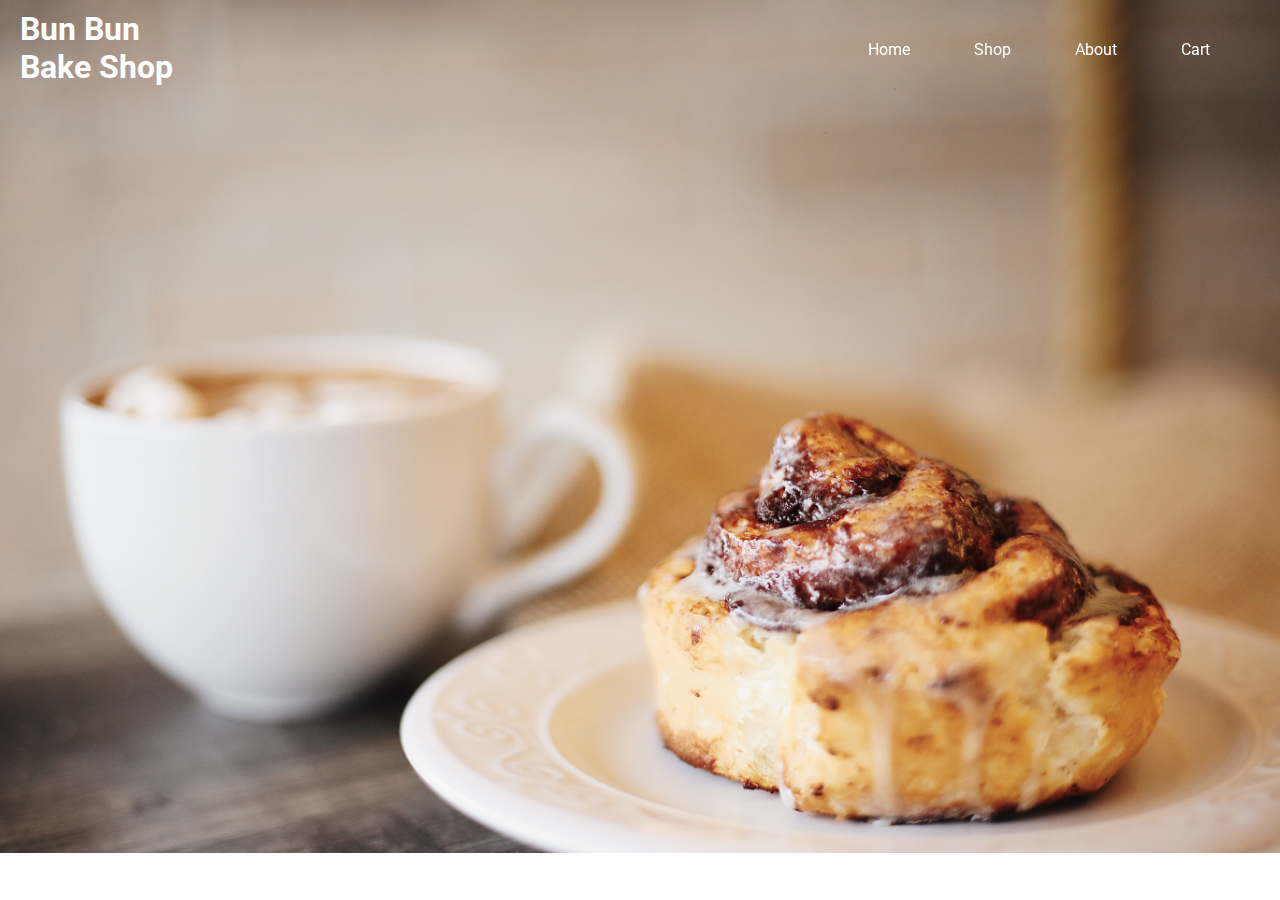
==== Assignment 5/index.html @ 8cb6b973 "Assignment 5" ====
<!DOCTYPE html>
<html>
	<head>
	<title>Bun Bun Bake Shop</title>
		<meta charset="UTF-8">
    <!-- styles -->
        <link rel="stylesheet" type="text/css" href="style.css">
    <!-- fonts -->
        <link href="https://fonts.googleapis.com/css?family=Roboto|Roboto+Slab" rel="stylesheet">
	</head>
	<body>
        <header>
            <h1>Bun Bun</h1>
            <h1>Bake Shop</h1>
            <nav>
                <a href="index.html">Home</a>
                <a href="shop.html">Shop</a>
                <a href="about.html">About</a>
                <a href="cart.html">Cart</a>
            </nav>
        
        </header>
		
        <div id="frontpageflavor">
            <p>The Original</p>
        </div>
	</body>
</html>
---- Assignment 5/style.css ----
header {
    position: absolute;
    text-align: left;
    left: 20px;
    top: 10px;
}

nav {
    position: fixed;
    right: 10px;
    top: 40px;
    text-align: right;
}

#todo-lists {
    margin: 0 auto;
    width: 80%;
}

body {
    background-image: url(fallon-michael-H6OBZaVveCA-unsplash.jpg);
    background-repeat: no-repeat;
    background-size: cover;
    margin: 0;
    color: white;
    font-family: 'Roboto', sans-serif;
}

.homepage body 

/********** HEADER **********/
header {
    text-align: left;
    padding: 10px;
    background-color: none;
    color: white;
    font-family: 'Roboto', sans-serif;
}

h1 {
    margin: 0px;
}

/********** HOME PAGE **********/
#frontpageflavor {
    position: absolute;
    bottom: 10px;
    color: white;
    margin: 0;
    padding-left: 20px;
}


header a {
    color: white;
    text-decoration: none;
    padding-right: 60px;
}
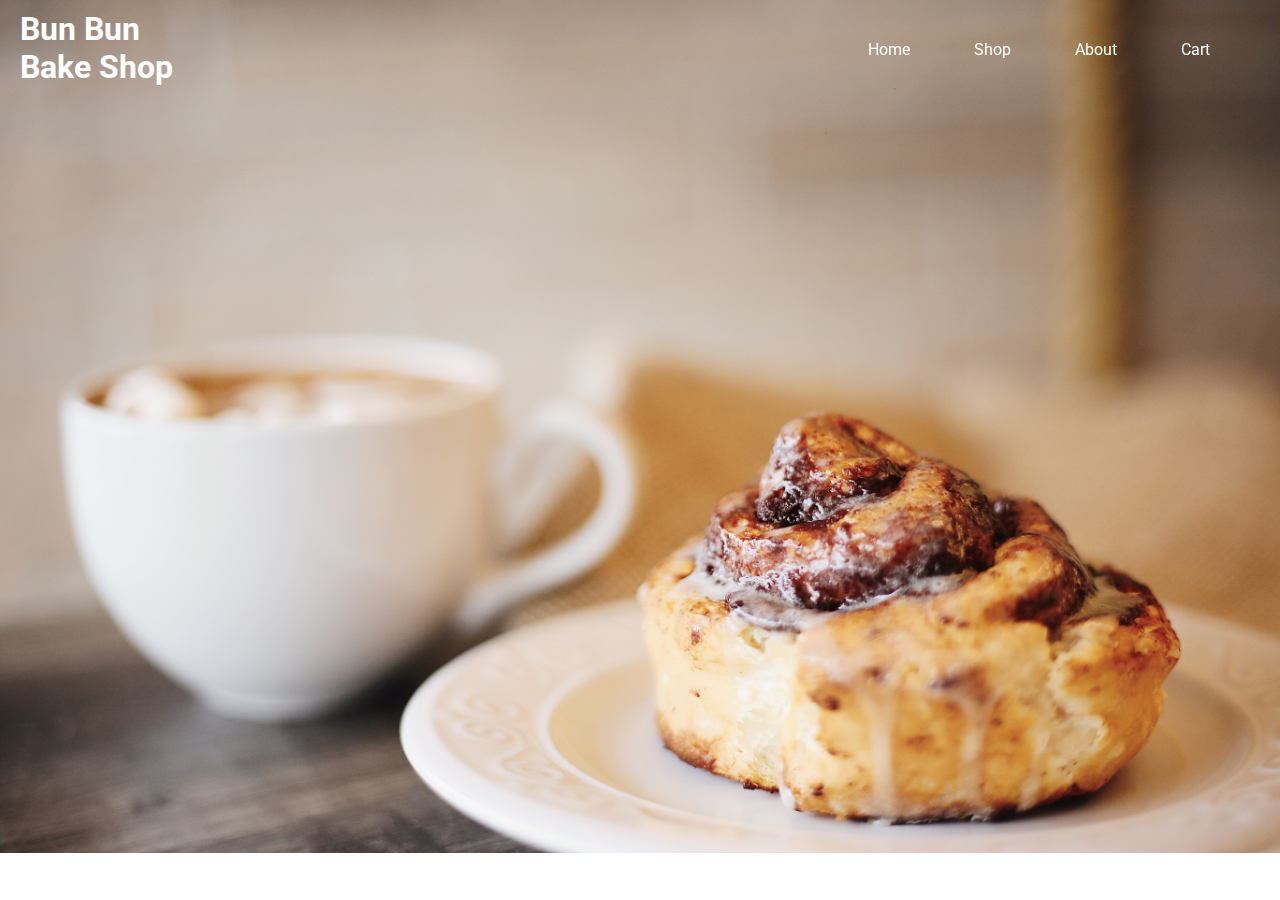
==== commit 06d9d428: "removed pages for about and checkout" ====
--- a/Assignment 5/index.html
+++ b/Assignment 5/index.html
@@ -15,8 +15,8 @@
             <nav>
                 <a href="index.html">Home</a>
                 <a href="shop.html">Shop</a>
-                <a href="about.html">About</a>
-                <a href="cart.html">Cart</a>
+                <a>About</a>
+                <a>Cart</a>
             </nav>
         
         </header>
--- a/Assignment 5/style.css
+++ b/Assignment 5/style.css
@@ -21,7 +21,6 @@
     background-image: url(fallon-michael-H6OBZaVveCA-unsplash.jpg);
     background-repeat: no-repeat;
     background-size: cover;
-    margin: 0;
     color: white;
     font-family: 'Roboto', sans-serif;
 }
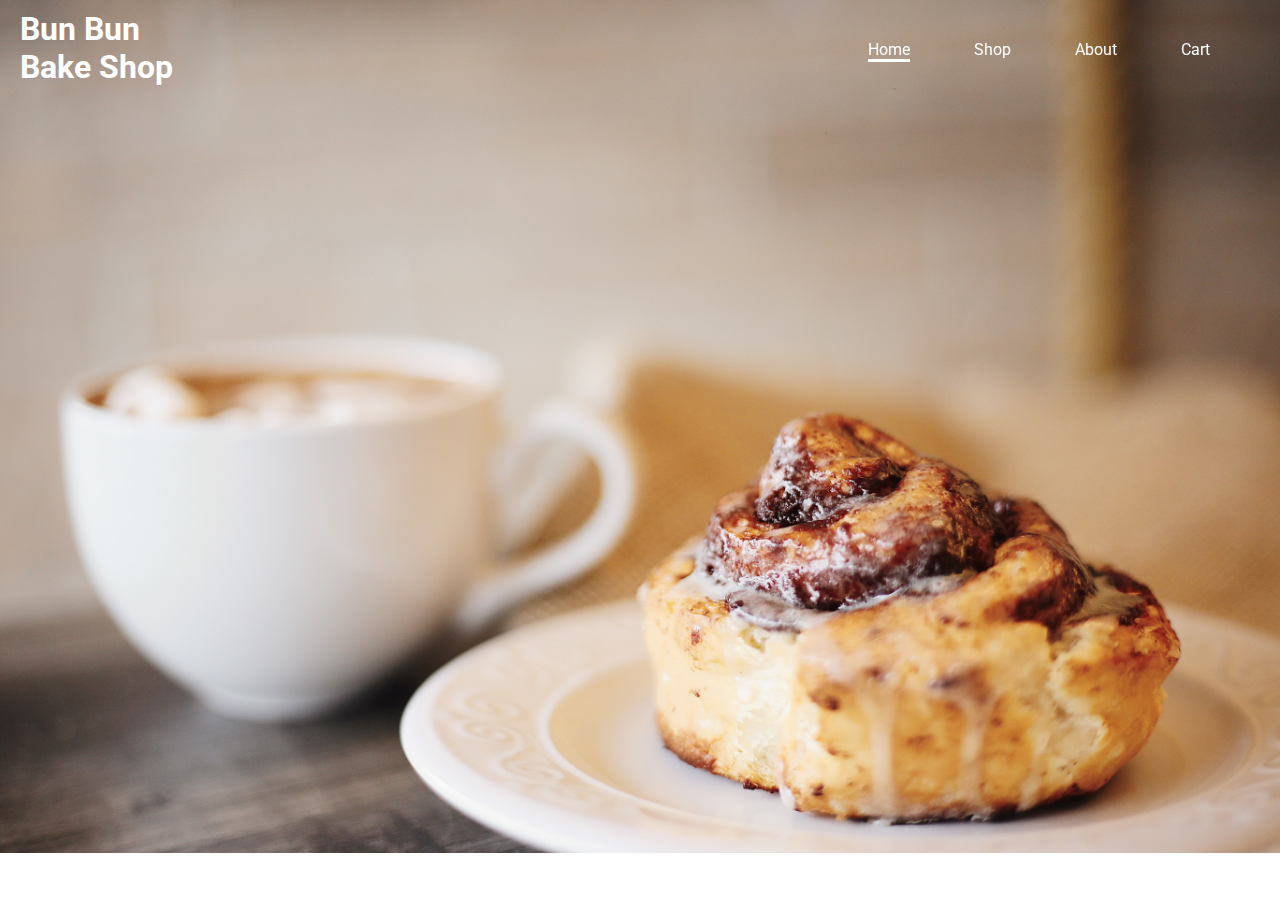
==== commit cb87bfea: "current page indicator" ====
--- a/Assignment 5/index.html
+++ b/Assignment 5/index.html
@@ -13,7 +13,7 @@
             <h1>Bun Bun</h1>
             <h1>Bake Shop</h1>
             <nav>
-                <a href="index.html">Home</a>
+                <a class="current-page" href="index.html">Home</a>
                 <a href="shop.html">Shop</a>
                 <a>About</a>
                 <a>Cart</a>
--- a/Assignment 5/style.css
+++ b/Assignment 5/style.css
@@ -53,6 +53,10 @@
 header a {
     color: white;
     text-decoration: none;
-    padding-right: 60px;
+    margin-right: 60px;
 }
 
+.current-page {
+    border-bottom: solid white;
+    
+}